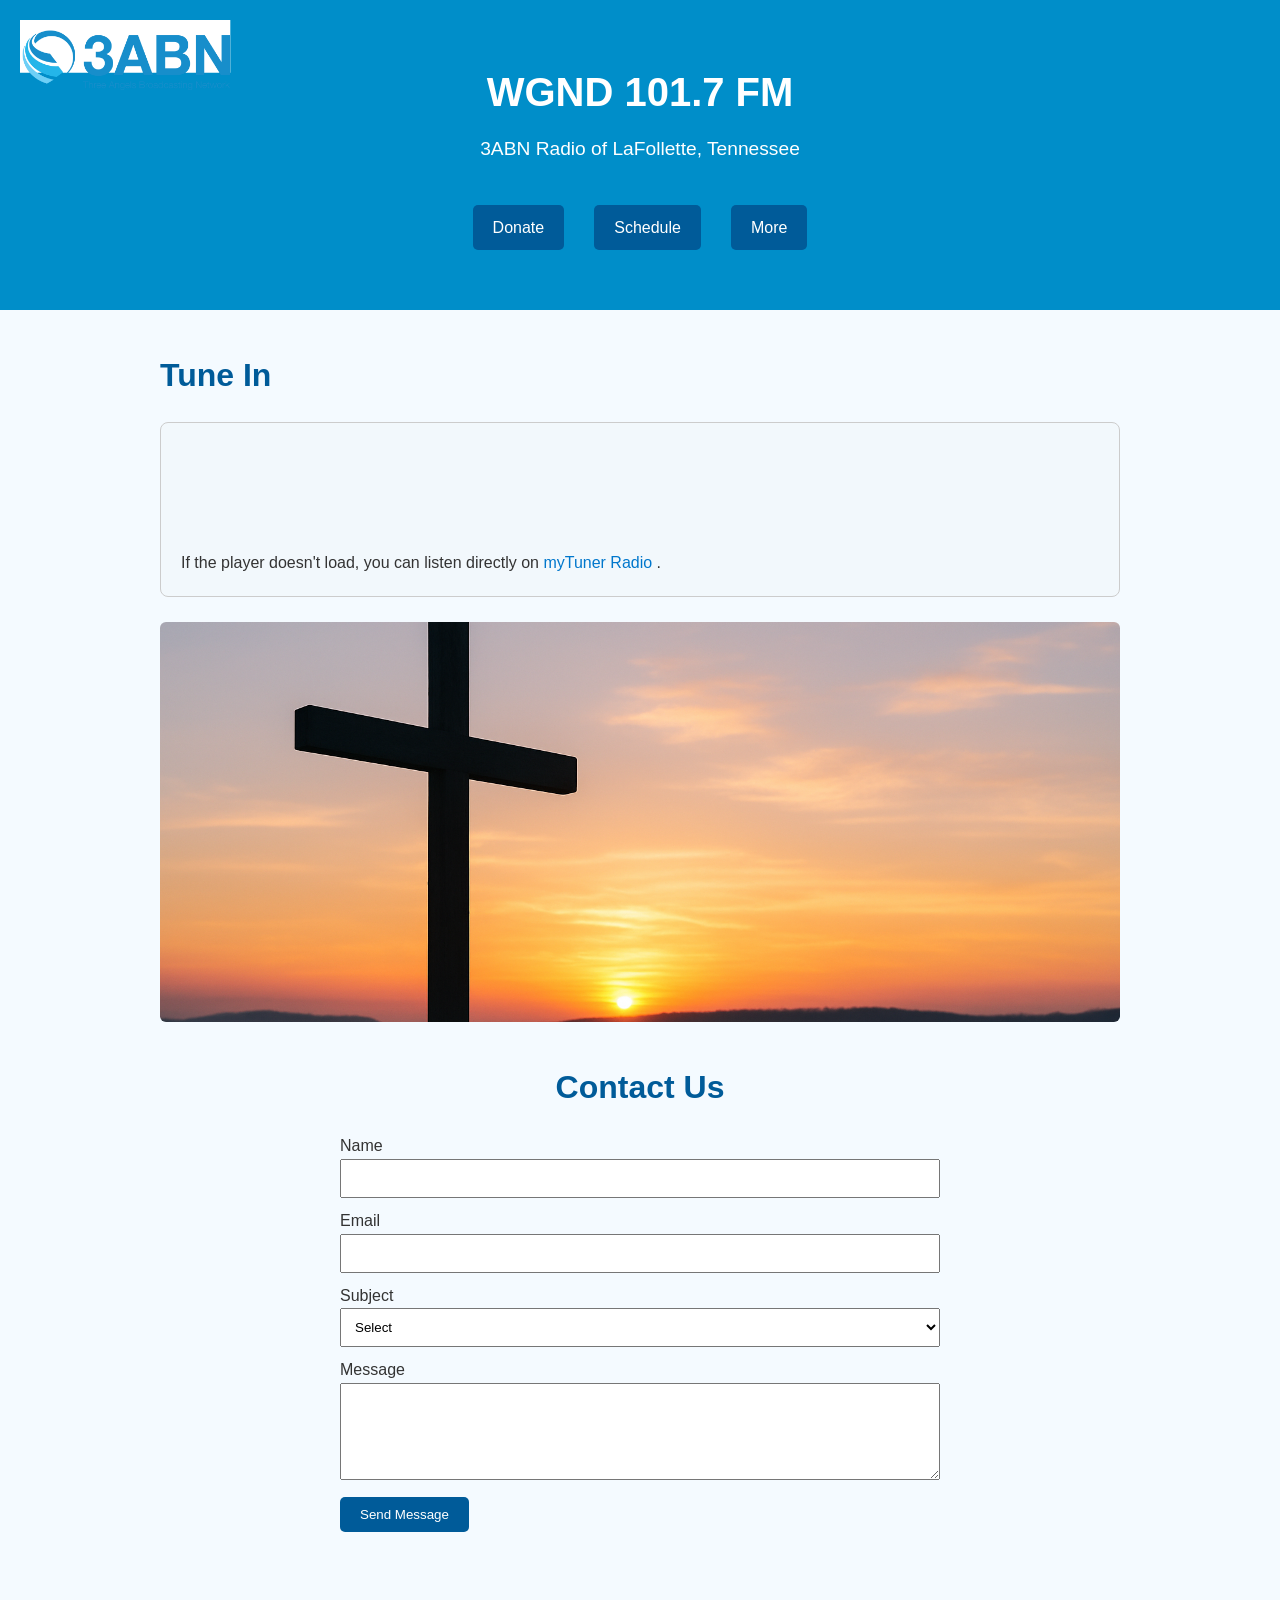
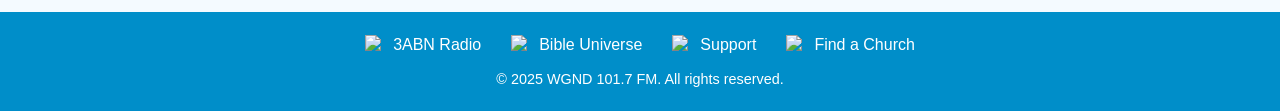
==== index.html @ f309a820 "Import WGND 101.7 FM site from freehosting" ====
<!DOCTYPE html>
<html lang="en">
<head>
    <meta charset="UTF-8" />
    <title>WGND 101.7 FM – 3ABN Radio LaFollette, TN</title>
    <meta name="viewport" content="width=device-width, initial-scale=1.0" />
    <link rel="stylesheet" href="css/styles.css" />
</head>
<body>
    <header>
        <a href="https://3abn.org/index.html" target="_blank">
            <img src="images/3abn-logo.png" alt="3ABN Logo" class="logo" />
        </a>

        <h1>WGND 101.7 FM</h1>
        <p>3ABN Radio of LaFollette, Tennessee</p>
        <nav class="nav-menu">
            <a href="https://wgnd1017.org/support.html">Donate</a>
            <a href="https://wgnd1017.org/schedule.html">Schedule</a>

            <div class="dropdown">
                <button class="dropbtn">More</button>
                <div class="dropdown-content">
                    <a href="https://3abnradio.org" target="_blank">3ABN Radio</a>
                    <a href="https://bibleuniverse.com" target="_blank">Bible Universe</a>
                    <a href="https://wgnd1017.org/church-directory.html">Find a Church</a>
                </div>
            </div>

        </nav>

    </header>

    <main>
        <section>
            <h2>Tune In</h2>

            <div class="radio-player">
                <iframe src="https://war.streamguys1.com:7185/live"
                        allowtransparency="true"
                        style="background: transparent;"
                        frameborder="0">
                </iframe>
                <p>
                    If the player doesn't load, you can listen directly on
                    <a href="https://mytuner-radio.com/radio/wgnd-lp-3abn-1017-fm-434079/" target="_blank">
                        myTuner Radio
                    </a>.
                </p>
            </div><br />
            <div class="radio-image-banner">
                <img src="images/sunrise-cross-v2.png" alt="Faithful Sunrise" class="radio-banner" />
            </div>
        </section>




        <section id="contact">
            <h2>Contact Us</h2>
            <form id="contact-form" action="https://formsubmit.co/45a67642f4337d1b3ab87e502da94427" method="POST" style="max-width: 600px; margin: 0 auto;" class="contact-form">
                <input type="hidden" name="_next" value="https://wgnd1017.org/thankyou.html">
                <input type="hidden" name="_captcha" value="false">

                <label for="name">Name</label><br />
                <input type="text" id="name" name="name" required style="width: 100%; padding: 10px; margin-bottom: 10px;" />

                <label for="email">Email</label><br />
                <input type="email" id="email" name="email" required style="width: 100%; padding: 10px; margin-bottom: 10px;" />

                <label for="subject">Subject</label><br />
                <select id="subject" name="subject" required style="width: 100%; padding: 10px; margin-bottom: 10px;">
                    <option value="">Select</option>
                    <option value="More info">More info</option>
                    <option value="Prayer Request">Prayer Request</option>
                    <option value="Other">Other</option>
                </select><br />

                <label for="message">Message</label><br />
                <textarea id="message" name="message" rows="5" required style="width: 100%; padding: 10px; margin-bottom: 10px;"></textarea>

                <button type="submit">Send Message</button>
            </form>
        </section>

    </main>

    <footer>
        <div class="footer-links">
            <a href="https://3abnradio.org" target="_blank">
                <img src="https://img.icons8.com/ios-filled/50/ffffff/radio.png" alt="Radio Icon" />
                3ABN Radio
            </a>
            <a href="https://bibleuniverse.com" target="_blank">
                <img src="https://img.icons8.com/ios-filled/50/ffffff/open-book.png" alt="Bible Icon" />
                Bible Universe
            </a>
            <a href="https://wgnd1017.org/support.html">
                <img src="https://img.icons8.com/ios-filled/50/ffffff/paypal.png" alt="PayPal Icon" />
                Support
            </a>
            <a href="https://wgnd1017.org/church-directory.html">
                <img src="https://img.icons8.com/ios-filled/50/ffffff/church.png" alt="Church Icon" />
                Find a Church
            </a>
        </div>
        <div class="footer-text">
            &copy; 2025 WGND 101.7 FM. All rights reserved.
        </div>
    </footer>

    <script src="js/main.js"></script>
   
</body>
</html>
---- css/styles.css ----
/* Base styles */
* {
    margin: 0;
    padding: 0;
    box-sizing: border-box;
}

body {
    font-family: 'Segoe UI', Tahoma, Geneva, Verdana, sans-serif;
    background-color: #f4faff;
    color: #333;
    line-height: 1.6;
}

a {
    color: #0077cc;
    text-decoration: none;
}

    a:hover {
        text-decoration: underline;
    }

/* Header */
header {
    display: flex;
    flex-direction: column;
    align-items: center;
    position: relative;
    padding: 60px 20px;
    background-color: #008ec9;
    color: #fff;
    text-align: center;
}

    header .logo {
        position: absolute;
        top: 20px;
        left: 20px;
        height: 40px;
        width: auto;
    }

@media (min-width: 600px) {
    header .logo {
        height: 60px;
    }
}

@media (min-width: 1024px) {
    header .logo {
        height: 80px;
    }
}

header h1 {
    font-size: 2.5em;
    margin-bottom: 10px;
}

header p {
    font-size: 1.2em;
    margin-bottom: 20px;
}

nav {
    margin-top: 20px;
}

    nav a {
        display: inline-block;
        margin: 0 10px;
        padding: 10px 20px;
        background-color: #005b99;
        color: #fff;
        border-radius: 5px;
        transition: background-color 0.3s ease;
    }

        nav a:hover {
            background-color: #004477;
        }

/* Header Navigation Dropdown */
.nav-menu {
    display: flex;
    flex-wrap: wrap;
    justify-content: center;
    gap: 10px;
    position: relative;
}

/* Dropdown container */
.dropdown {
    position: relative;
    display: inline-block;
}

/* Button same as nav a */
.dropbtn {
    display: inline-block;
    margin: 0 10px;
    padding: 10px 20px; /* same as nav a */
    background-color: #005b99;
    color: #fff;
    border: none;
    border-radius: 5px;
    font-family: inherit;
    cursor: pointer;
    transition: background-color 0.3s ease;
    text-align: center;
    font-size: 1em;
    line-height: 1.6; /* ensure vertical alignment */
}


    .dropbtn:hover {
        background-color: #004477;
    }

/* Dropdown menu */
.dropdown-content {
    display: none;
    position: absolute;
    background-color: #005b99;
    min-width: 160px;
    z-index: 1;
    border-radius: 5px;
    overflow: hidden;
}

    .dropdown-content a {
        color: white;
        padding: 12px 16px;
        text-decoration: none;
        display: block;
        text-align: left;
    }

        .dropdown-content a:hover {
            background-color: #004477;
        }

/* Show dropdown on hover */
.dropdown:hover .dropdown-content {
    display: block;
}

/* Responsive handling */
@media (max-width: 600px) {
    nav {
        flex-direction: column;
        align-items: center;
    }

        nav a,
        .dropbtn {
            width: 90%;
            margin: 5px 0;
            text-align: center;
        }

    .dropdown-content {
        position: static;
        width: 100%;
    }
}



/* Main content */
main {
    padding: 40px 20px;
    max-width: 1000px;
    margin: 0 auto;
}

section {
    margin-bottom: 40px;
}

    section h2 {
        font-size: 2em;
        margin-bottom: 20px;
        color: #005b99;
    }


.radio-player {
    background-color: #f2f8fc;
    border: 1px solid #ccc;
    border-radius: 8px;
    padding: 20px;
    width: 100%;
    max-width: 1000px;
    margin: 0 auto;
}

    .radio-player iframe {
        width: 100%;
        height: 100px;
        border: none;
        background: transparent;
    }

.radio-banner {
    display: block;
    width: 100%;
    max-width: 1000px;
    height: auto;
    margin: 0 auto 10px auto;
    border-radius: 6px;
    object-fit: cover;
    max-height: 200vh; /* Add this line to increase height by ~20% */
}

/* On larger screens, reduce image height by about half */
@media (min-width: 768px) {
    .radio-banner {
        height: 400px; /* adjust as needed for ~half height */
        object-fit: cover;
    }
}
    



/* Contact Form */
.contact-form button {
    background-color: #005b99;
    color: white;
    border: none;
    padding: 10px 20px;
    border-radius: 5px;
    cursor: pointer;
    transition: background-color 0.3s ease;
}

    .contact-form button:hover {
        background-color: #004477;
    }

#contact h2 {
    font-size: 2em;
    margin-bottom: 20px;
    color: #005b99;
    text-align: center;
}

/* Footer */
footer {
    background-color: #008ec9;
    padding: 20px;
    text-align: center;
    color: white;
}

.footer-links {
    display: flex;
    justify-content: center;
    gap: 30px;
    flex-wrap: wrap;
    margin-bottom: 10px;
}

    .footer-links a {
        display: inline-flex;
        align-items: center;
        color: white;
    }

        .footer-links a img {
            width: 20px;
            height: 20px;
            margin-right: 8px;
            object-fit: contain;
        }

        .footer-links a:hover {
            text-decoration: underline;
        }

.footer-text {
    font-size: 0.9em;
}

@media (max-width: 600px) {
    header h1 {
        font-size: 2em;
    }

    nav a {
        margin: 5px 8px;
        padding: 8px 16px;
    }

    section h2 {
        font-size: 1.5em;
    }

    header .logo {
        height: 40px;
    }
}

#donate {
    text-align: center;
    margin: 40px 0;
}

    #donate a {
        display: inline-flex;
        align-items: center;
        padding: 12px 20px;
        background-color: #005b99;
        color: white;
        border-radius: 6px;
        text-decoration: none;
        font-weight: bold;
        margin-top: 15px;
        transition: background-color 0.3s ease;
    }

        #donate a:hover {
            background-color: #004477;
        }

        #donate a img {
            margin-right: 10px;
        }

.church-link {
    margin-left: 10px;
    font-size: 0.8em;
    background-color: #005b99;
    color: #fff;
    padding: 4px 10px;
    border-radius: 5px;
    text-decoration: none;
    transition: background-color 0.3s ease;
}

    .church-link:hover {
        background-color: #004477;
    }
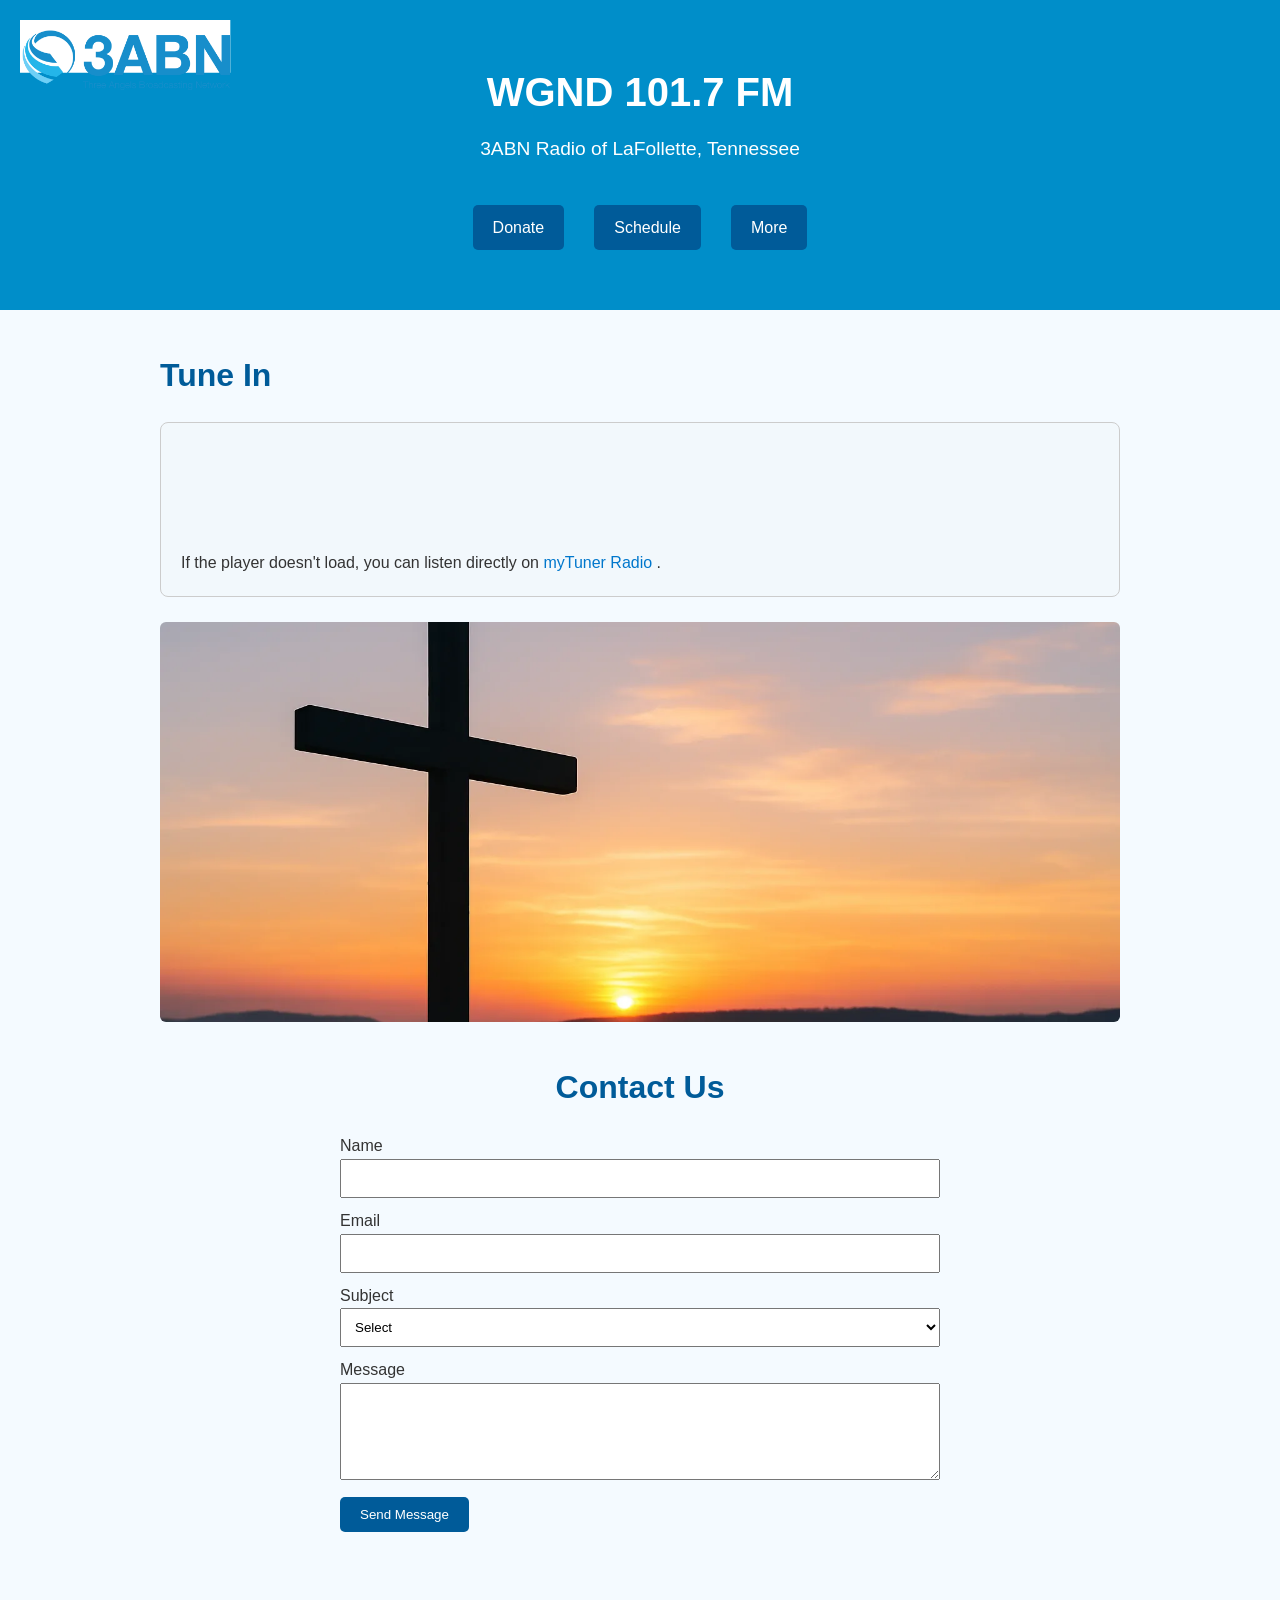
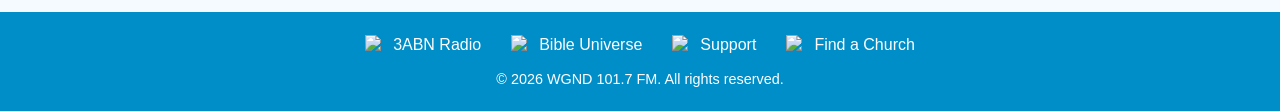
==== commit a8694e17: "Fix 404s, add thank-you page, compress images, mobile dropdown" ====
--- a/index.html
+++ b/index.html
@@ -4,6 +4,7 @@
     <meta charset="UTF-8" />
     <title>WGND 101.7 FM – 3ABN Radio LaFollette, TN</title>
     <meta name="viewport" content="width=device-width, initial-scale=1.0" />
+    <link rel="icon" href="images/3abn-logo.png" />
     <link rel="stylesheet" href="css/styles.css" />
 </head>
 <body>
@@ -19,7 +20,7 @@
             <a href="https://wgnd1017.org/schedule.html">Schedule</a>
 
             <div class="dropdown">
-                <button class="dropbtn">More</button>
+                <button type="button" class="dropbtn">More</button>
                 <div class="dropdown-content">
                     <a href="https://3abnradio.org" target="_blank">3ABN Radio</a>
                     <a href="https://bibleuniverse.com" target="_blank">Bible Universe</a>
@@ -49,7 +50,7 @@
                 </p>
             </div><br />
             <div class="radio-image-banner">
-                <img src="images/sunrise-cross-v2.png" alt="Faithful Sunrise" class="radio-banner" />
+                <img src="images/sunrise-cross-v2.webp" alt="Faithful Sunrise" class="radio-banner" />
             </div>
         </section>
 
@@ -105,7 +106,7 @@
             </a>
         </div>
         <div class="footer-text">
-            &copy; 2025 WGND 101.7 FM. All rights reserved.
+            &copy; <span class="copyright-year">2026</span> WGND 101.7 FM. All rights reserved.
         </div>
     </footer>
 
--- a/css/styles.css
+++ b/css/styles.css
@@ -146,6 +146,11 @@
     display: block;
 }
 
+/* Show dropdown on tap (mobile) */
+.dropdown.open .dropdown-content {
+    display: block;
+}
+
 /* Responsive handling */
 @media (max-width: 600px) {
     nav {
